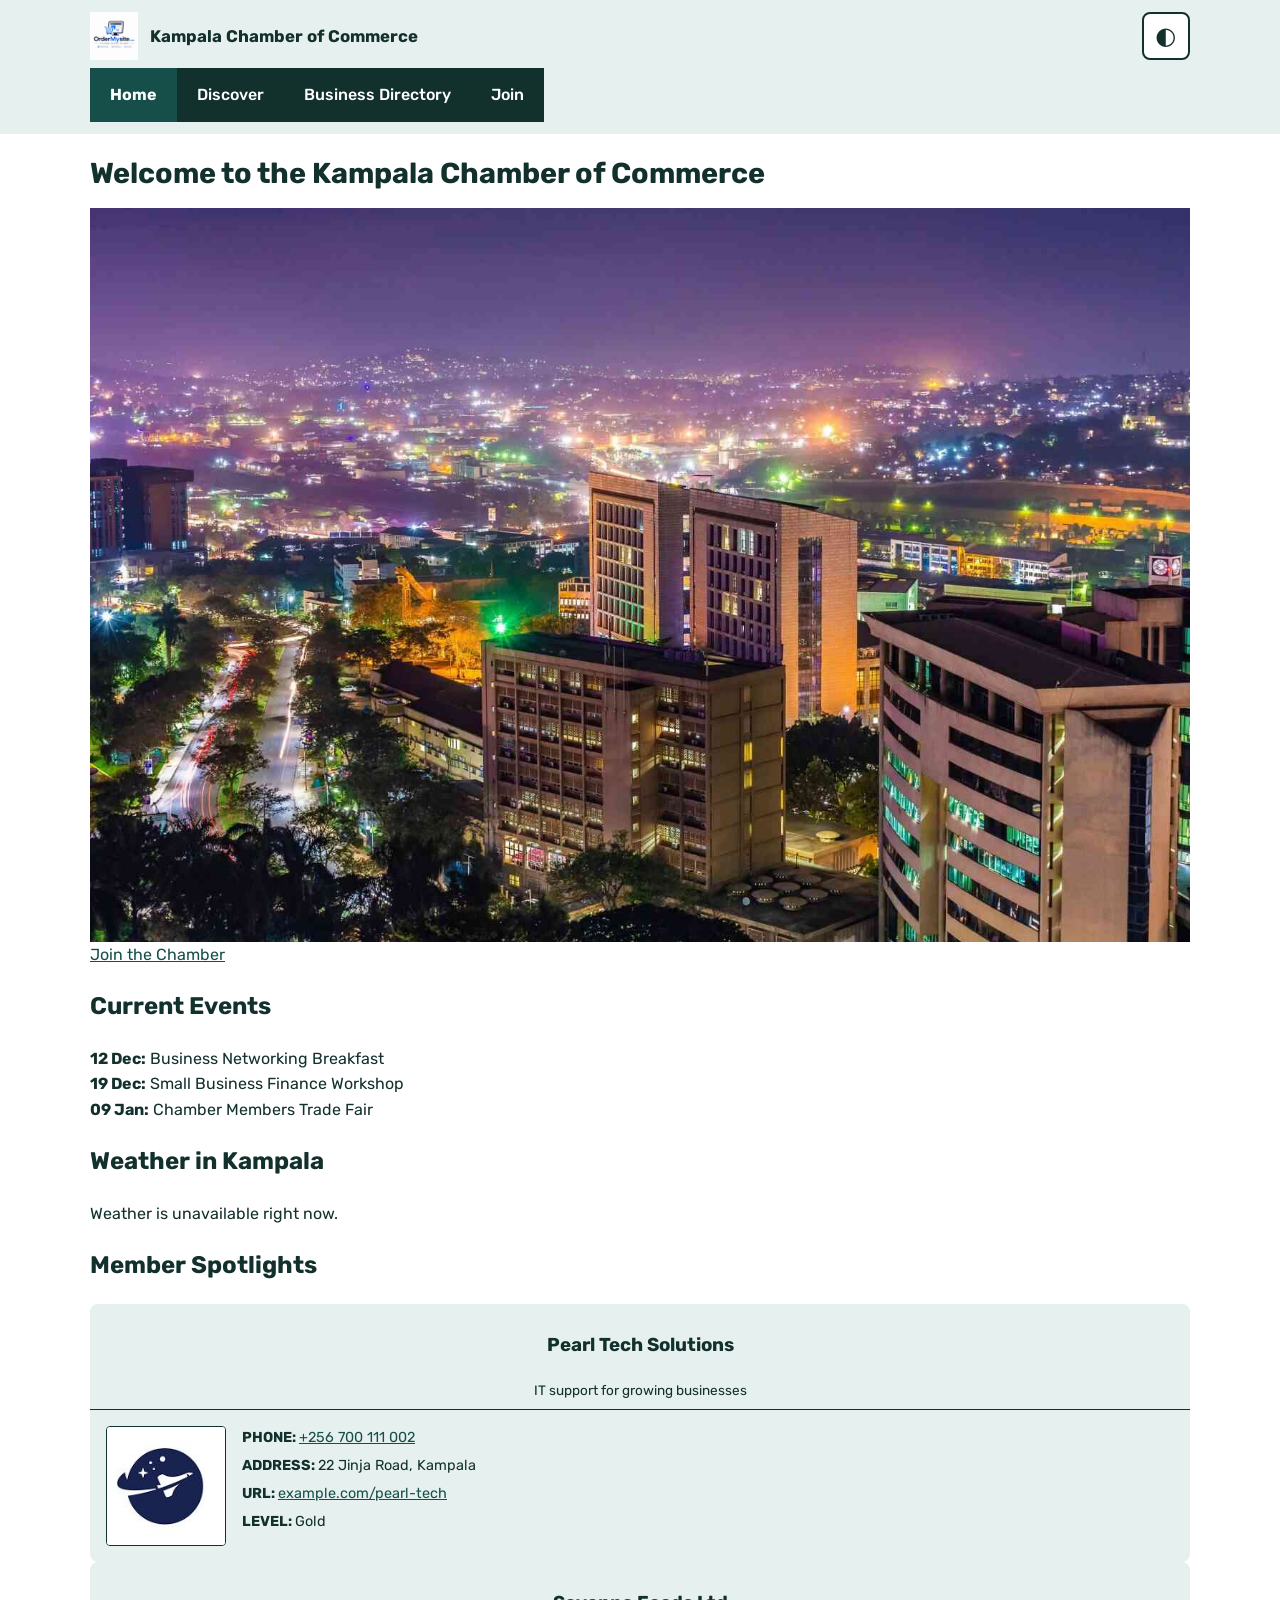
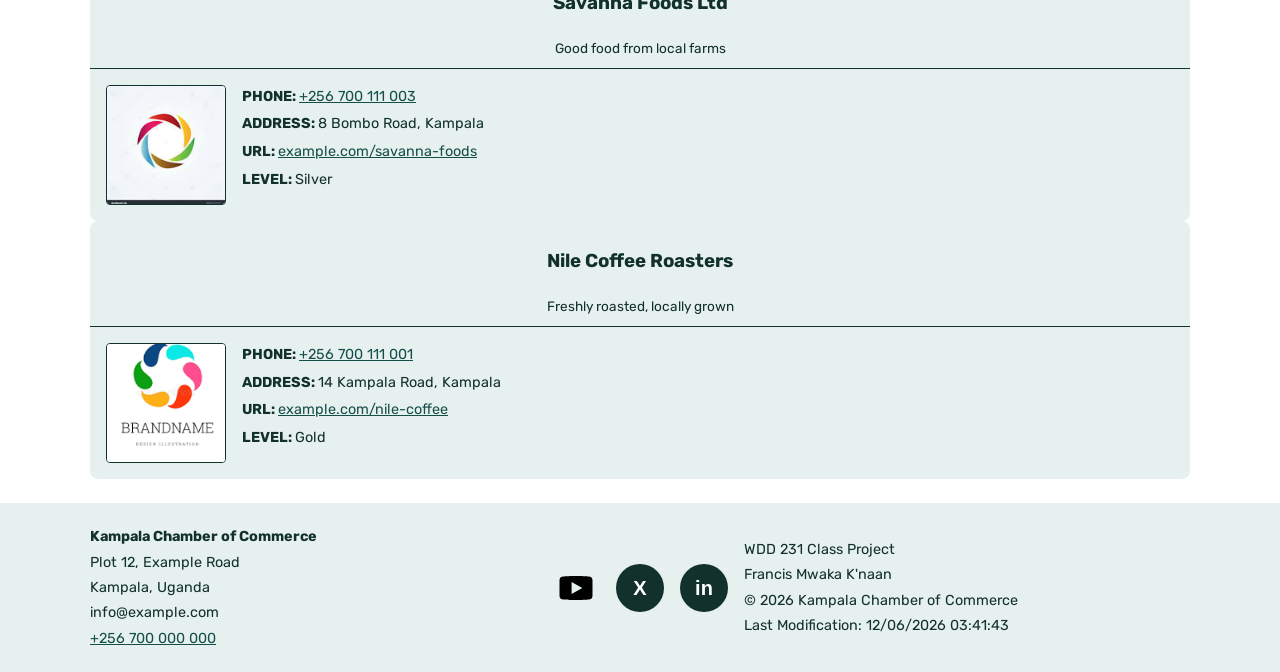
==== chamber/index.html @ 98050a3b "added join html, spotlight, index" ====
<!DOCTYPE html>
<html lang="en">

<head>
    <meta charset="UTF-8">
    <meta name="viewport" content="width=device-width, initial-scale=1">
    <title>Home | Kampala Chamber of Commerce</title>
    <meta name="description"
        content="Welcome to the Kampala Chamber of Commerce: local events, current weather, member spotlights and how to join our business community.">
    <meta name="author" content="Francis Mwaka K'naan">
    <link rel="icon" href="images/favicon.ico" type="image/ico">

    <meta property="og:type" content="website">
    <meta property="og:title" content="Home | Kampala Chamber of Commerce">
    <meta property="og:description"
        content="Local events, weather, member spotlights and how to join the Kampala Chamber of Commerce.">
    <meta property="og:image" content="https://francis25695.github.io/wdd231/chamber/images/preview.jpg">
    <meta property="og:url" content="https://francis25695.github.io/wdd231/chamber/index.html">

    <link rel="preconnect" href="https://fonts.googleapis.com">
    <link rel="preconnect" href="https://fonts.gstatic.com" crossorigin>
    <link href="https://fonts.googleapis.com/css2?family=Rubik:wght@400;500;700&display=swap" rel="stylesheet">
    <link rel="stylesheet" href="styles/normalize.css">
    <link rel="stylesheet" href="styles/small.css">
    <link rel="stylesheet" href="styles/larger.css">
    <script src="scripts/navigation.js" defer></script>
    <script src="scripts/date.js" defer></script>
    <script src="scripts/weather.js" defer></script>
    <script src="scripts/spotlights.js" defer></script>
</head>

<body>
    <header>
        <div class="brand">
            <img src="images/logo.png" alt="chamber logo" width="48" height="48">
            <span class="site-name">Kampala Chamber of Commerce</span>
        </div>
        <div class="controls">
            <button type="button" id="theme-button" aria-label="Toggle dark mode" aria-pressed="false">◐</button>
            <button type="button" id="menu-button" aria-expanded="false" aria-controls="primary-nav"
                aria-label="Toggle navigation menu">☰</button>
        </div>
        <nav id="primary-nav" aria-label="Main">
            <ul>
                <li><a href="index.html" class="active" aria-current="page">Home</a></li>
                <li><a href="#">Discover</a></li>
                <li><a href="directory.html">Business Directory</a></li>
                <li><a href="join.html">Join</a></li>
            </ul>
        </nav>
    </header>

    <main class="home">
        <h1>Welcome to the Kampala Chamber of Commerce</h1>

        <div class="hero">
            <img src="images/hero.jpg" alt="kambpala Business centre" width="1200" height="500">
            <a href="join.html" class="cta">Join the Chamber</a>
        </div>

        <section class="panel events" aria-labelledby="events-heading">
            <h2 id="events-heading">Current Events</h2>
            <ul class="panel-body events-list">
                <li><strong>12 Dec:</strong> Business Networking Breakfast</li>
                <li><strong>19 Dec:</strong> Small Business Finance Workshop</li>
                <li><strong>09 Jan:</strong> Chamber Members Trade Fair</li>
            </ul>
        </section>

        <section class="panel weather" aria-labelledby="weather-heading">
            <h2 id="weather-heading">Weather in Kampala</h2>
            <div class="panel-body" id="weather" aria-live="polite">
                <p>Loading weather…</p>
            </div>
        </section>

        <section class="spotlights-section" aria-labelledby="spotlight-heading">
            <h2 id="spotlight-heading" class="section-title">Member Spotlights</h2>
            <div id="spotlights"></div>
        </section>
    </main>

    <footer>
        <div class="footer-contact">
            <p><strong>Kampala Chamber of Commerce</strong></p>
            <p>Plot 12, Example Road</p>
            <p>Kampala, Uganda</p>
            <p>info@example.com</p>
            <p><a href="tel:+256700000000">+256 700 000 000</a></p>
        </div>
        <ul class="social">
            <li><a href="https://www.youtube.com/" target="_blank" rel="noopener noreferrer" aria-label="YouTube"><img
                        src="images/youtube.svg" alt="" width="48" height="48"></a></li>
            <li><a href="https://x.com/francismwaka99" target="48" rel="noopener noreferrer" aria-label="X"><img
                        src="images/twitter.svg" alt="" width="48" height="48"></a></li>
            <li><a href="https://www.linkedin.com/in/mwaka-francis-99098b10b" target="_blank" rel="noopener noreferrer"
                    aria-label="LinkedIn"><img src="images/linkedin.svg" alt="" width="48" height="48"></a></li>
        </ul>
        <div class="footer-dev">
            <p>WDD 231 Class Project</p>
            <p>Francis Mwaka K'naan</p>
            <p>&copy; <span id="currentyear"></span> Kampala Chamber of Commerce</p>
            <p>Last Modification: <span id="lastModified"></span></p>
        </div>
    </footer>
</body>

</html>
---- chamber/styles/small.css ----
:root {
  --bg: #ffffff;
  --text: #12302c;
  --surface: #e6f0ee;
  --accent: #1f6f68;
  --on-accent: #ffffff;
  --bar: #12302c;
  --bar-text: #ffffff;
  --bar-hover: #1f6f68;
  --bar-active: #164f4a;
  --link: #164f4a;
  --focus: #f2b632;
  --radius: 8px;
}

[data-theme="dark"] {
  --bg: #0e1f1d;
  --text: #e8f1ef;
  --surface: #173532;
  --accent: #5fb8ae;
  --on-accent: #081312;
  --bar: #081312;
  --link: #8fd6cc;
}

*, *::before, *::after { box-sizing: border-box; }

body {
  font-family: "Rubik", system-ui, sans-serif;
  line-height: 1.6;
  color: var(--text);
  background: var(--bg);
}

img { max-width: 100%; height: auto; display: block; }
ul { list-style: none; margin: 0; padding: 0; }
a { color: var(--link); }
a:focus-visible, button:focus-visible { outline: 3px solid var(--focus); outline-offset: 2px; }

/* Header + nav */
header {
  display: flex;
  flex-wrap: wrap;
  align-items: center;
  justify-content: space-between;
  gap: 0.5rem;
  padding: 0.75rem 1rem;
  background: var(--surface);
}
.brand { display: flex; align-items: center; gap: 0.75rem; }
.site-name { font-weight: 700; font-size: 1.05rem; line-height: 1.2; }
.controls { display: flex; gap: 0.5rem; }

.controls button {
  font: inherit;
  font-size: 1.5rem;
  line-height: 1;
  width: 3rem;
  height: 3rem;
  background: var(--bg);
  color: var(--text);
  border: 2px solid var(--text);
  border-radius: var(--radius);
  cursor: pointer;
}

nav { width: 100%; display: none; }
nav.open { display: block; }
nav a {
  display: block;
  padding: 0.9rem 1rem;
  background: var(--bar);
  color: var(--bar-text);
  text-decoration: none;
  font-weight: 500;
  border-bottom: 1px solid var(--bar-active);
}
nav a:hover, nav a:focus-visible { background: var(--bar-hover); }
nav a.active { background: var(--bar-active); font-weight: 700; }

/* Main */
main { padding: 0 1rem 1.5rem; }
h1 { font-size: 1.8rem; margin: 1rem 0 0.75rem; }

.view-toggle { display: flex; justify-content: center; gap: 0.75rem; margin-bottom: 1rem; }
.view-toggle button {
  font: inherit;
  font-weight: 500;
  min-width: 6rem;
  padding: 0.5rem 1.25rem;
  background: var(--surface);
  color: var(--text);
  border: 2px solid var(--text);
  border-radius: 4px;
  cursor: pointer;
}
.view-toggle button[aria-pressed="true"] { background: var(--accent); color: var(--on-accent); font-weight: 700; }

/* Member cards */
#members { display: grid; gap: 1rem; }
#members.grid { grid-template-columns: repeat(auto-fit, minmax(min(100%, 300px), 1fr)); }
#members.list { grid-template-columns: 1fr; }

.member-card {
  background: var(--surface);
  border-radius: var(--radius);
  overflow: hidden;
}
.card-head { padding: 0.5rem 1rem; text-align: center; border-bottom: 1px solid var(--text); }
.card-head h2 { margin: 0; font-size: 1.25rem; font-weight: 500; line-height: 1.3; }
.tagline { margin: 0; font-size: 0.85rem; }

.card-body { display: flex; gap: 1rem; padding: 1rem; align-items: flex-start; }
.card-body img { flex-shrink: 0; width: 120px; height: 120px; object-fit: cover; border-radius: 4px; border: 1px solid var(--text); }
.info { min-width: 0; font-size: 0.9rem; }
.info p { margin: 0 0 0.3rem; overflow-wrap: anywhere; }

/* Footer */
footer { background: var(--surface); padding: 1rem; }
footer p { margin: 0.15rem 0; font-size: 0.9rem; }
.social { display: flex; justify-content: center; gap: 1rem; margin: 1rem 0; }
.footer-dev { margin-top: 0.5rem; }
---- chamber/styles/larger.css ----
@media (min-width: 700px) {
  header { padding: 0.75rem 1.5rem; }
  #menu-button { display: none; }

  nav { display: block; }
  nav ul { display: flex; }
  nav a { border-bottom: 0; padding: 0.9rem 1.25rem; }

  main { padding: 0 1.5rem 1.5rem; }

  footer {
    display: grid;
    grid-template-columns: 1fr auto 1fr;
    align-items: center;
    gap: 1rem;
    padding: 1.25rem 1.5rem;
  }
  .social { margin: 0; }
  .footer-dev { margin-top: 0; }
}

/* Keep content to 1100px while backgrounds stay full width */
@media (min-width: 1000px) {
  header, main, footer {
    padding-left: max(1.5rem, calc((100% - 1100px) / 2));
    padding-right: max(1.5rem, calc((100% - 1100px) / 2));
  }
}

@media (min-width: 700px) {
  .home .spotlights-section { grid-column: 1 / -1; }
  #spotlights { grid-template-columns: repeat(3, 1fr); }
}
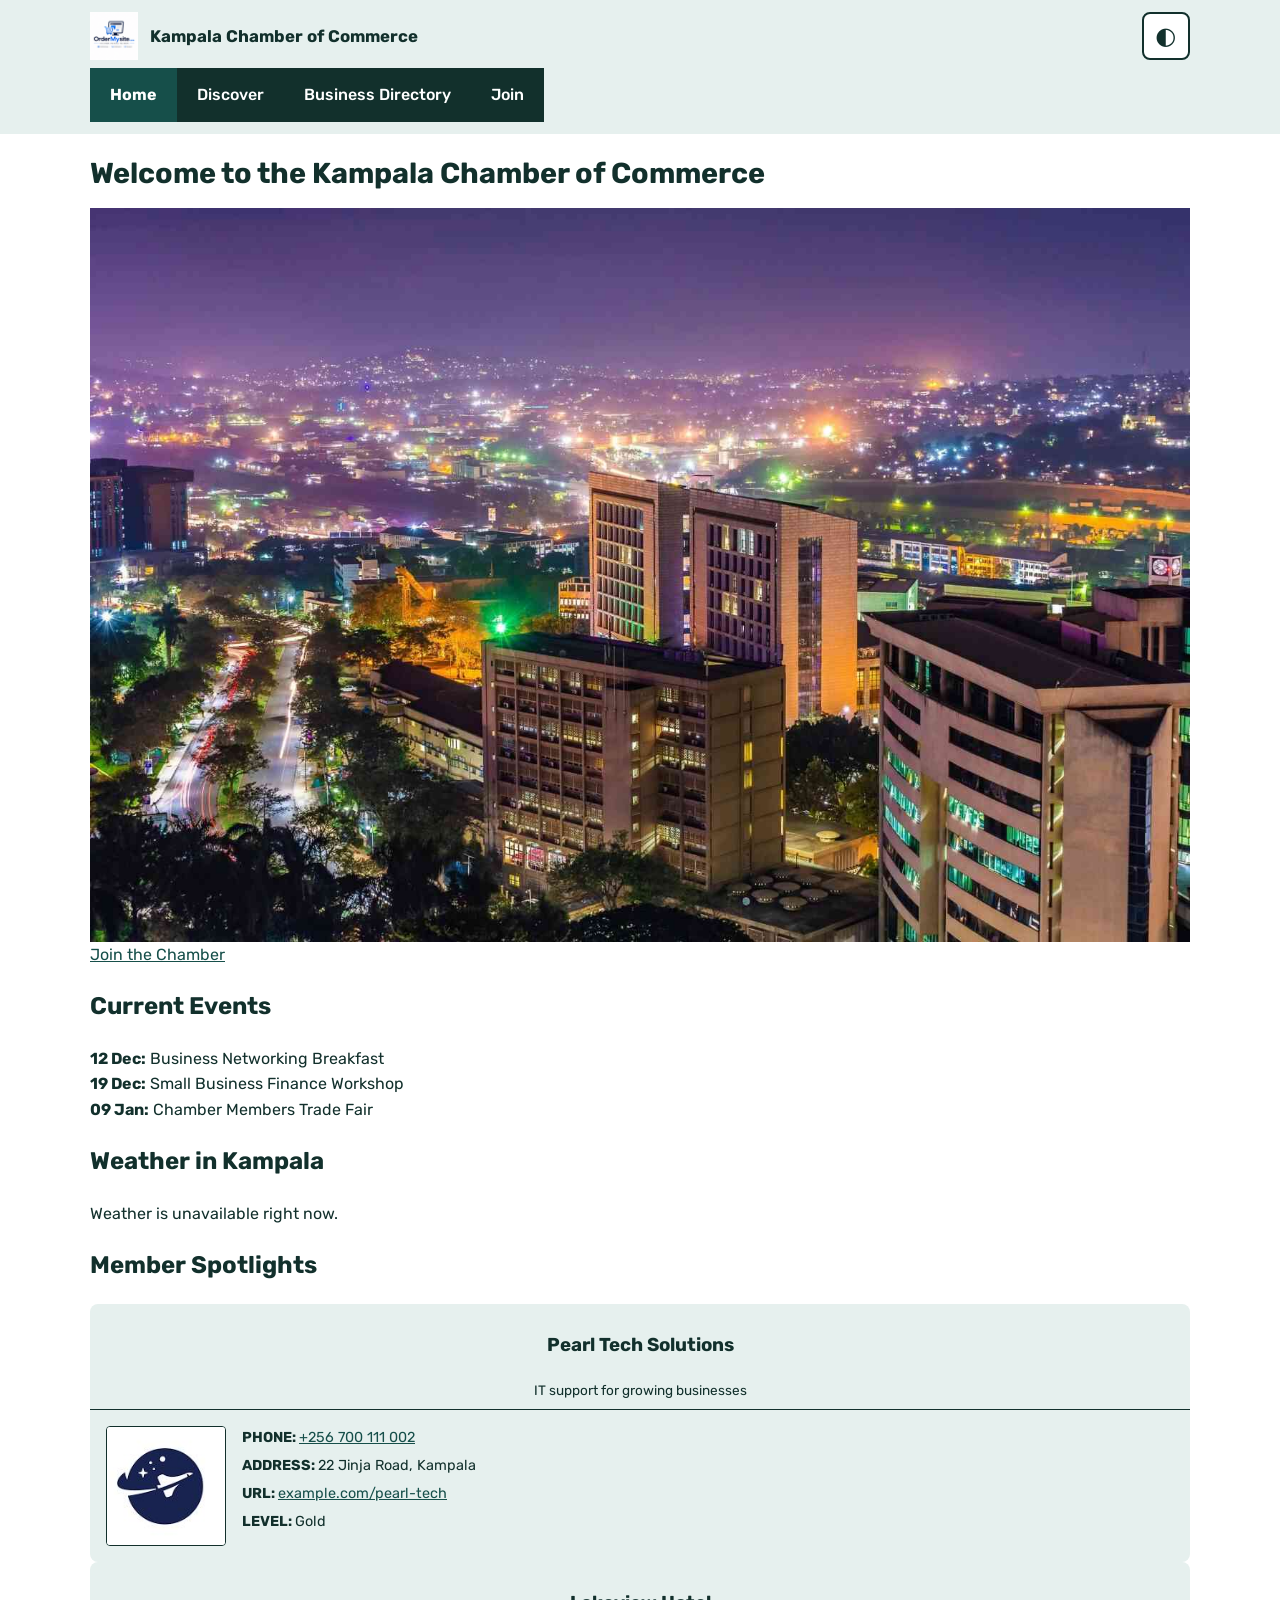
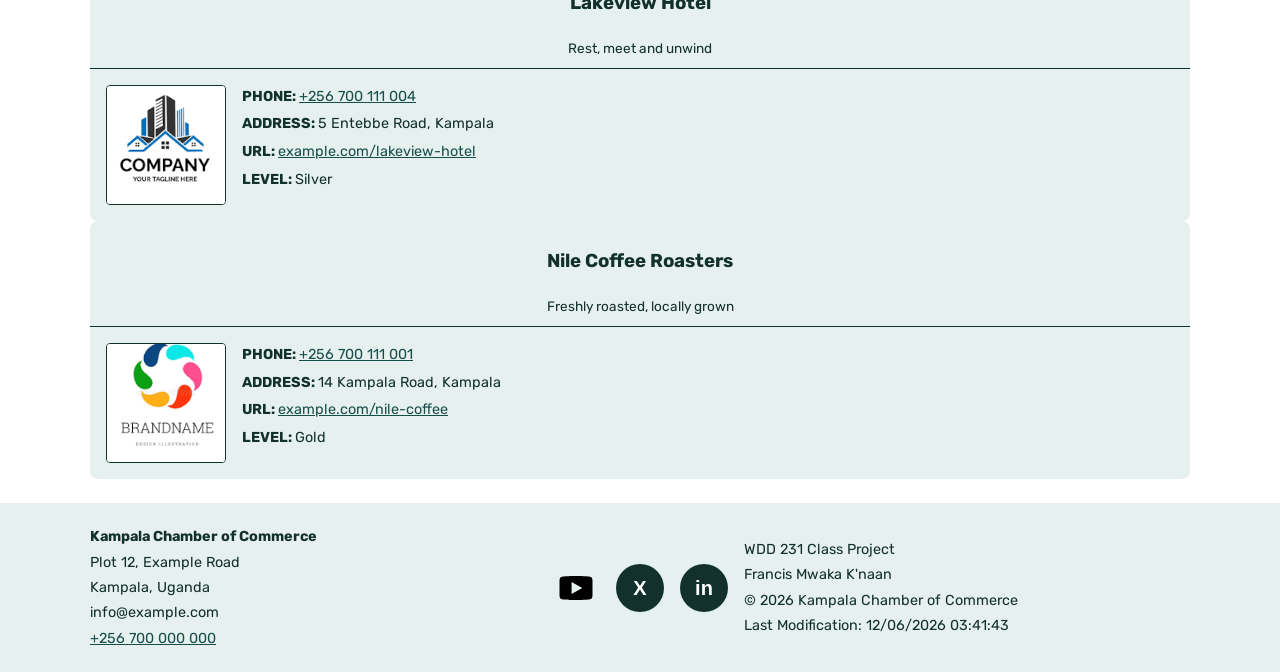
==== commit f536c6af: "added discover html. linked chamber and final to wdd homepage. fixed broken image links" ====
--- a/chamber/index.html
+++ b/chamber/index.html
@@ -43,7 +43,7 @@
         <nav id="primary-nav" aria-label="Main">
             <ul>
                 <li><a href="index.html" class="active" aria-current="page">Home</a></li>
-                <li><a href="#">Discover</a></li>
+                <li><a href="discover.html">Discover</a></li>
                 <li><a href="directory.html">Business Directory</a></li>
                 <li><a href="join.html">Join</a></li>
             </ul>
--- a/chamber/styles/small.css
+++ b/chamber/styles/small.css
@@ -119,4 +119,178 @@
 footer { background: var(--surface); padding: 1rem; }
 footer p { margin: 0.15rem 0; font-size: 0.9rem; }
 .social { display: flex; justify-content: center; gap: 1rem; margin: 1rem 0; }
-.footer-dev { margin-top: 0.5rem; }+.footer-dev { margin-top: 0.5rem; }
+/* ===== Join page ===== */
+.join-layout { display: grid; gap: 1.5rem; }
+
+.join-form { background: var(--surface); border-radius: var(--radius); padding: 1rem; }
+.required-note { margin: 0 0 0.75rem; font-size: 0.9rem; }
+.join-form label { display: block; margin-bottom: 1rem; font-weight: 500; }
+.join-form input:not([type="submit"]):not([type="hidden"]),
+.join-form select,
+.join-form textarea {
+  display: block;
+  width: 100%;
+  margin-top: 0.25rem;
+  padding: 0.6rem;
+  font: inherit;
+  color: var(--text);
+  background: var(--bg);
+  border: 2px solid var(--text);
+  border-radius: 4px;
+}
+.join-form input:focus-visible,
+.join-form select:focus-visible,
+.join-form textarea:focus-visible { outline: 3px solid var(--focus); outline-offset: 1px; }
+.join-form input:user-invalid,
+.join-form select:user-invalid { border-color: #b3261e; }
+
+.submit-btn {
+  font: inherit;
+  font-weight: 700;
+  padding: 0.75rem 1.5rem;
+  background: var(--accent);
+  color: var(--on-accent);
+  border: 2px solid var(--text);
+  border-radius: var(--radius);
+  cursor: pointer;
+}
+.submit-btn:hover { filter: brightness(1.1); }
+
+/* Membership cards + entrance animation */
+.levels { display: grid; gap: 1rem; align-content: start; }
+.level-card {
+  padding: 1rem;
+  background: var(--surface);
+  border-radius: var(--radius);
+  border-top: 6px solid var(--accent);
+  animation: cardIn 0.8s ease-out both;
+}
+.level-card:nth-child(1) { animation-delay: 0.1s; border-top-color: #7a8f8c; }
+.level-card:nth-child(2) { animation-delay: 0.3s; border-top-color: #b9773a; }
+.level-card:nth-child(3) { animation-delay: 0.5s; border-top-color: #8e9aa0; }
+.level-card:nth-child(4) { animation-delay: 0.7s; border-top-color: #e0a526; }
+.level-card h2 { margin: 0 0 0.25rem; font-size: 1.2rem; }
+.level-card p { margin: 0 0 0.75rem; }
+.level-card button, .modal-inner button {
+  font: inherit;
+  font-weight: 500;
+  padding: 0.5rem 1rem;
+  background: var(--bg);
+  color: var(--text);
+  border: 2px solid var(--text);
+  border-radius: 4px;
+  cursor: pointer;
+}
+.level-card button:hover, .modal-inner button:hover { background: var(--accent); color: var(--on-accent); }
+
+@keyframes cardIn {
+  from { opacity: 0; transform: translateY(24px); }
+  to { opacity: 1; transform: translateY(0); }
+}
+@media (prefers-reduced-motion: reduce) {
+  .level-card { animation: none; }
+}
+
+/* Modals */
+dialog {
+  width: min(90vw, 28rem);
+  padding: 0;
+  color: var(--text);
+  background: var(--bg);
+  border: 3px solid var(--accent);
+  border-radius: var(--radius);
+}
+dialog::backdrop { background: rgba(0, 0, 0, 0.6); }
+.modal-inner { padding: 1.25rem; }
+.modal-inner h2 { margin-top: 0; }
+.modal-inner ul { list-style: disc; padding-left: 1.25rem; margin-bottom: 1rem; }
+
+/* Thank-you page */
+.thanks-intro { max-width: 40rem; }
+.summary { background: var(--surface); border-radius: var(--radius); overflow: hidden; margin: 1rem 0; }
+.summary h2 { margin: 0; padding: 0.6rem 1rem; font-size: 1.1rem; background: var(--bar); color: var(--bar-text); }
+.summary dl { margin: 0; padding: 1rem; display: grid; gap: 0.25rem; }
+.summary dt { font-weight: 700; }
+.summary dd { margin: 0 0 0.6rem; overflow-wrap: anywhere; }
+.back-link { font-weight: 500; }
+
+/* ===== Discover page ===== */
+.gallery {
+  display: grid;
+  gap: 1rem;
+  grid-template-columns: 1fr;
+  grid-template-areas:
+    "visit"
+    "c1"
+    "c2"
+    "c3"
+    "c4"
+    "c5"
+    "c6"
+    "c7"
+    "c8";
+}
+
+.c1 { grid-area: c1; }
+.c2 { grid-area: c2; }
+.c3 { grid-area: c3; }
+.c4 { grid-area: c4; }
+.c5 { grid-area: c5; }
+.c6 { grid-area: c6; }
+.c7 { grid-area: c7; }
+.c8 { grid-area: c8; }
+
+.visit {
+  grid-area: visit;
+  display: flex;
+  align-items: center;
+  justify-content: space-between;
+  gap: 1rem;
+  padding: 0.75rem 1rem;
+  background: var(--surface);
+  border-left: 6px solid var(--accent);
+  border-radius: var(--radius);
+}
+.visit[hidden] { display: none; }
+.visit p { margin: 0; font-weight: 500; }
+.visit button {
+  flex-shrink: 0;
+  width: 2.5rem;
+  height: 2.5rem;
+  font: inherit;
+  color: var(--text);
+  background: var(--bg);
+  border: 2px solid var(--text);
+  border-radius: 6px;
+  cursor: pointer;
+}
+
+.place {
+  display: flex;
+  flex-direction: column;
+  gap: 0.6rem;
+  padding: 1rem;
+  background: var(--surface);
+  border-radius: var(--radius);
+}
+.place h2 { margin: 0; font-size: 1.25rem; }
+.place figure { margin: 0; overflow: hidden; border-radius: 6px; }
+.place img { display: block; width: 100%; height: auto; aspect-ratio: 3 / 2; object-fit: cover; }
+.place address { font-style: normal; font-size: 0.9rem; }
+.place p { margin: 0; }
+.place button, #place-dialog address { font-size: 0.95rem; }
+.place button {
+  align-self: flex-start;
+  margin-top: auto;
+  padding: 0.5rem 1rem;
+  font: inherit;
+  font-weight: 500;
+  color: var(--text);
+  background: var(--bg);
+  border: 2px solid var(--text);
+  border-radius: 6px;
+  cursor: pointer;
+}
+.place button:hover { background: var(--accent); color: var(--on-accent); }
+#place-dialog address { font-style: normal; margin-bottom: 0.5rem; }
--- a/chamber/styles/larger.css
+++ b/chamber/styles/larger.css
@@ -30,4 +30,46 @@
 @media (min-width: 700px) {
   .home .spotlights-section { grid-column: 1 / -1; }
   #spotlights { grid-template-columns: repeat(3, 1fr); }
+}
+@media (min-width: 700px) {
+  .join-layout { grid-template-columns: 3fr 2fr; align-items: start; }
+  .summary dl { grid-template-columns: max-content 1fr; column-gap: 1.5rem; }
+  .summary dd { margin-bottom: 0.25rem; }
+}
+
+/* ===== Discover page: medium screens (641px to 1024px) ===== */
+@media (min-width: 641px) {
+  .gallery {
+    grid-template-columns: repeat(2, 1fr);
+    grid-template-areas:
+      "visit visit"
+      "c1 c1"
+      "c2 c3"
+      "c4 c4"
+      "c5 c6"
+      "c7 c8";
+  }
+
+  .place img { transition: transform 0.4s ease, filter 0.4s ease; }
+  .place figure:hover img {
+    transform: scale(1.08);
+    filter: saturate(1.4) contrast(1.05);
+  }
+}
+
+/* ===== Discover page: large screens (1025px and above) ===== */
+@media (min-width: 1025px) {
+  .gallery {
+    grid-template-columns: repeat(4, 1fr);
+    grid-template-areas:
+      "visit visit visit visit"
+      "c1 c1 c2 c3"
+      "c1 c1 c4 c5"
+      "c6 c7 c7 c8";
+  }
+}
+
+@media (prefers-reduced-motion: reduce) {
+  .place img { transition: none; }
+  .place figure:hover img { transform: none; }
 }
